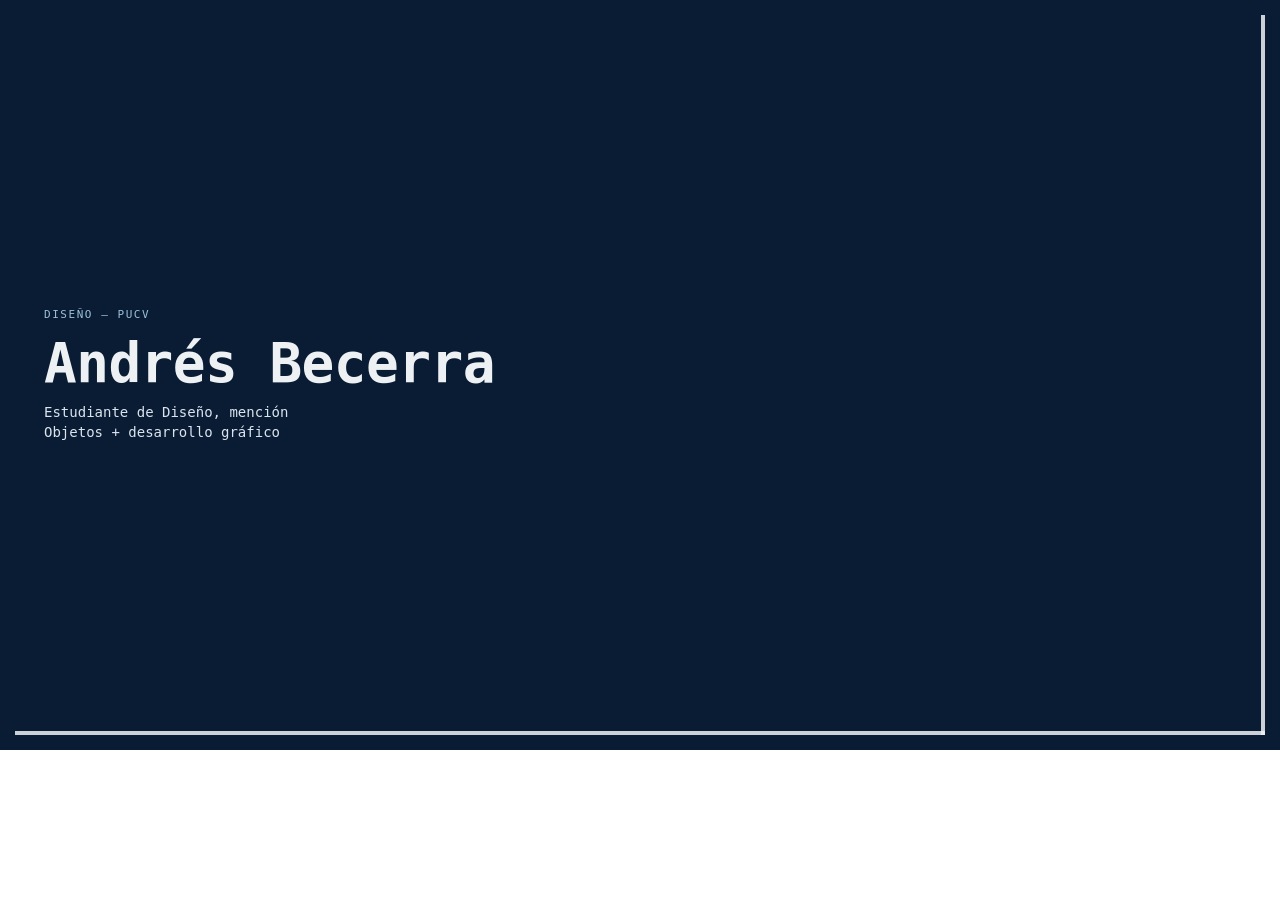
==== index.html @ 6b16b786 "Add files via upload" ====
<!DOCTYPE html>
<html lang="es">
<head>
<meta charset="UTF-8">
<meta name="viewport" content="width=device-width, initial-scale=1.0">
<title>Andrés Becerra — Diseño</title>
<style>
  :root{
    --blueprint:#0a1c33;
    --paper:#ffffff;
    --ink-text:#101f33;
    --muted-dark:#3a5770;
    --hair-light:rgba(16,31,51,0.14);
    --light-text:#eef1f4;
    --muted-light:#9bc0dc;
    --hair-dark:rgba(238,241,244,0.22);
    --accent:#e8590c;
  }

  *{ box-sizing:border-box; }

  html,body{
    margin:0;
    height:100%;
    background:var(--blueprint);
    color:var(--ink-text);
    font-family:'Lucida Console', Monaco, monospace;
  }

  .mono{ font-family:'Lucida Console', Monaco, monospace; }
  a{ color:inherit; }

  .frame{
    position:relative;
    width:100vw;
    height:100vh;
    overflow:hidden;
  }

  /* ---------- HERO (5/6 de la página) ---------- */

  .hero{
    position:absolute;
    top:0; left:0;
    width:100%;
    height:83.333%;
    z-index:3;
    background-color:var(--blueprint);
    color:#eef1f4;
    display:flex;
    align-items:center;
    padding:0 44px;
    transition:height .9s cubic-bezier(.65,0,.35,1);
  }

  .frame.is-open .hero{ height:16.667%; }

  .hero-eyebrow{
    display:block;
    font-size:11px;
    letter-spacing:.14em;
    text-transform:uppercase;
    color:var(--muted-light);
    margin-bottom:16px;
  }

  .hero-name{
    font-family:'Lucida Console', Monaco, monospace;
    font-weight:700;
    font-size:clamp(2rem, 5.4vw, 3.4rem);
    line-height:.98;
    letter-spacing:-.01em;
    margin:0 0 12px;
  }

  .hero-role{
    font-size:14px;
    color:#dbe4ee;
    max-width:34ch;
    line-height:1.45;
    margin:0;
    transition:opacity .3s;
  }

  .frame.is-open .hero-role{ opacity:0; height:0; overflow:hidden; margin:0; }
  .frame.is-open .hero-eyebrow{ margin-bottom:0; }

  /* ---------- Corchete "L" invertida hacia la izquierda ---------- */

  .bracket{
    position:absolute;
    inset:0;
    background:transparent;
    border:0;
    padding:0;
    cursor:pointer;
    z-index:4;
  }
  .bracket:focus-visible{ outline:2px solid var(--accent); outline-offset:-4px; }

  .bracket-v{
    position:absolute;
    top:15px;
    bottom:15px;
    right:15px;
    width:4px;
    background:#eef1f4;
    opacity:.85;
    transition:background .2s;
  }
  .bracket-h{
    position:absolute;
    left:15px;
    right:15px;
    bottom:15px;
    height:4px;
    background:#eef1f4;
    opacity:.85;
    transition:background .2s;
  }

  .bracket:hover .bracket-v,
  .bracket:hover .bracket-h,
  .bracket:focus-visible .bracket-v,
  .bracket:focus-visible .bracket-h{ background:var(--accent); }

  /* ---------- CONTENT (1/6 -> 5/6, franja blanca) ---------- */

  .content{
    position:absolute;
    left:0; bottom:0;
    width:100%;
    height:16.667%;
    background:var(--paper);
    color:var(--ink-text);
    overflow:hidden;
    z-index:2;
    transition:height .9s cubic-bezier(.65,0,.35,1);
  }

  .frame.is-open .content{
    height:83.333%;
    overflow-y:auto;
  }

  .content-main{
    max-width:780px;
    margin:0 auto;
    padding:0 32px;
    opacity:0;
    transition:opacity .4s ease;
  }
  .contact-strip{ opacity:0; transition:opacity .4s ease; }

  .frame.is-open .content-main,
  .frame.is-open .contact-strip{
    opacity:1;
    transition-delay:.5s;
  }

  .block{
    padding:64px 0;
    text-align:center;
  }
  .block#talleres{ padding-top:96px; }
  .block#talleres{ text-align:left; }

  h2{
    font-family:'Lucida Console', Monaco, monospace;
    font-weight:700;
    font-size:clamp(1.4rem, 2.6vw, 1.9rem);
    margin:0 0 40px;
    letter-spacing:-.01em;
    text-align:center;
  }

  p{ line-height:1.7; font-size:16px; margin:0 auto 14px; max-width:62ch; }



  .workshops{}
  .workshop{
    display:grid;
    grid-template-columns:1fr auto;
    gap:4px 16px;
    padding:22px 0;
    align-items:center;
  }
  .workshop a{
    font-family:'Lucida Console', Monaco, monospace;
    font-size:17px;
    font-weight:700;
    text-decoration:none;
    border-bottom:1px solid transparent;
  }
  .workshop a:hover{ border-bottom-color:var(--accent); color:var(--accent); }
  .workshop .year{
    font-family:'Lucida Console', Monaco, monospace;
    font-size:24px;
    font-weight:600;
    color:var(--ink-text);
  }


  .contact-strip{
    background:var(--blueprint);
    color:var(--light-text);
    padding:28px 32px;
    margin-top:40px;
  }
  .contact-strip .content-main{ padding:0; opacity:1; transition:none; }
  .contact-row-flex{
    display:flex;
    justify-content:space-between;
    align-items:center;
    gap:20px;
    flex-wrap:wrap;
  }
  .contact-row-flex a{
    font-size:15px;
    text-decoration:none;
    border-bottom:1px solid var(--hair-dark);
    padding-bottom:2px;
  }
  .contact-row-flex a:hover{ border-bottom-color:var(--accent); color:var(--accent); }

  @media (prefers-reduced-motion: reduce){
    .hero, .content, .hero-role, .content-main, .contact-strip{ transition:none; }
  }

  @media (max-width:720px){
    .hero{ padding:0 22px; }
    .content-main{ padding:0 20px; }
    .contact-row-flex{ flex-direction:column; align-items:flex-start; gap:10px; }
  }
</style>
</head>
<body>

<div class="frame" id="frame">

  <div class="hero" id="hero">
    <div>
      <span class="hero-eyebrow mono">Diseño — PUCV</span>
      <h1 class="hero-name">Andrés Becerra</h1>
      <p class="hero-role">Estudiante de Diseño, mención Objetos + desarrollo gráfico</p>
    </div>

    <button class="bracket" id="bracket" aria-expanded="false" aria-controls="content" aria-label="Mostrar presentación, talleres y contacto">
      <span class="bracket-v"></span>
      <span class="bracket-h"></span>
    </button>
  </div>

  <div class="content" id="content">
    <div class="content-main">

      <section class="block" id="presentacion">
        <h2>Presentación</h2>
        <p>Soy estudiante de Diseño en la Pontificia Universidad Católica de Valparaíso, actualmente cursando mi octavo semestre en el Taller de Ediciones Digitales.</p>
        <p>Mi formación se orienta hacia el diseño de objetos y el diseño industrial, con interés en la experimentación material, los procesos de fabricación y las herramientas digitales.</p>
        <p>Busco desarrollar un lenguaje propio en el diseño, donde pueda expresar mi forma de observar, interpretar y construir.</p>
      </section>

      <section class="block" id="talleres">
        <h2>Talleres cursados</h2>
        <div class="workshops">
          <div class="workshop">
            <a href="https://wiki.ead.pucv.cl/Taller_Luz_y_Color_2023" target="_blank" rel="noopener">Taller Luz y Color</a>
            <span class="year mono">2023</span>
          </div>
          <div class="workshop">
            <a href="https://wiki.ead.pucv.cl/Taller_de_Algoritmos_Cin%C3%A9ticos_2025" target="_blank" rel="noopener">Taller de Algoritmos Cinéticos</a>
            <span class="year mono">2025</span>
          </div>
          <div class="workshop">
            <a href="https://wiki.ead.pucv.cl/Taller_de_Espacios_Expositivos_2025" target="_blank" rel="noopener">Taller de Espacios Expositivos</a>
            <span class="year mono">2025</span>
          </div>
          <div class="workshop">
            <a href="https://wiki.ead.pucv.cl/Taller_de_personas_y_territorios_2026" target="_blank" rel="noopener">Taller de Personas y Territorios</a>
            <span class="year mono">2026</span>
          </div>
          <div class="workshop">
            <a href="https://wiki.ead.pucv.cl/Taller_del_Habitar_2024" target="_blank" rel="noopener">Taller del Habitar</a>
            <span class="year mono">2024</span>
          </div>
          <div class="workshop">
            <a href="https://wiki.ead.pucv.cl/Taller_del_Habit%C3%A1culo_2024" target="_blank" rel="noopener">Taller del Habitáculo</a>
            <span class="year mono">2024</span>
          </div>
        </div>
      </section>

    </div>

    <section class="contact-strip" id="contacto">
      <div class="content-main contact-row-flex">
        <a href="mailto:andres.becerra.s@mail.pucv.cl">andres.becerra.s@mail.pucv.cl</a>
        <a href="https://wiki.ead.pucv.cl/Andres_Becerra" target="_blank" rel="noopener">wiki.ead.pucv.cl/Andres_Becerra</a>
      </div>
    </section>
  </div>

</div>

<script>
  const frame = document.getElementById('frame');
  const bracket = document.getElementById('bracket');
  const content = document.getElementById('content');

  bracket.addEventListener('click', () => {
    const isOpen = frame.classList.toggle('is-open');
    bracket.setAttribute('aria-expanded', String(isOpen));
    if(isOpen){ content.scrollTop = 0; }
  });
</script>

</body>
</html>
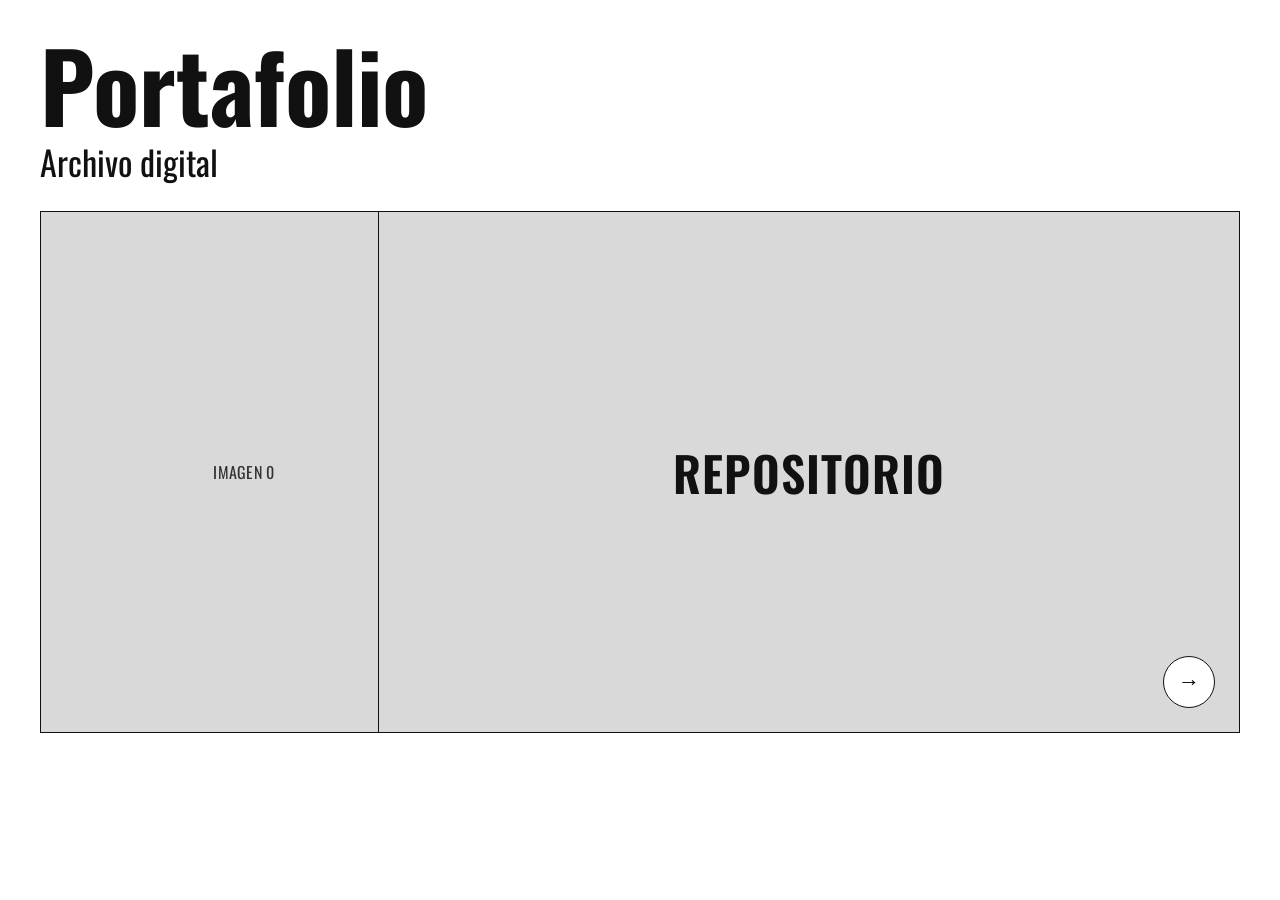
==== commit f06de829: "Rename index (1).html to index.html" ====
--- a/index.html
+++ b/index.html
@@ -3,318 +3,28 @@
 <head>
 <meta charset="UTF-8">
 <meta name="viewport" content="width=device-width, initial-scale=1.0">
-<title>Andrés Becerra — Diseño</title>
-<style>
-  :root{
-    --blueprint:#0a1c33;
-    --paper:#ffffff;
-    --ink-text:#101f33;
-    --muted-dark:#3a5770;
-    --hair-light:rgba(16,31,51,0.14);
-    --light-text:#eef1f4;
-    --muted-light:#9bc0dc;
-    --hair-dark:rgba(238,241,244,0.22);
-    --accent:#e8590c;
-  }
-
-  *{ box-sizing:border-box; }
-
-  html,body{
-    margin:0;
-    height:100%;
-    background:var(--blueprint);
-    color:var(--ink-text);
-    font-family:'Lucida Console', Monaco, monospace;
-  }
-
-  .mono{ font-family:'Lucida Console', Monaco, monospace; }
-  a{ color:inherit; }
-
-  .frame{
-    position:relative;
-    width:100vw;
-    height:100vh;
-    overflow:hidden;
-  }
-
-  /* ---------- HERO (5/6 de la página) ---------- */
-
-  .hero{
-    position:absolute;
-    top:0; left:0;
-    width:100%;
-    height:83.333%;
-    z-index:3;
-    background-color:var(--blueprint);
-    color:#eef1f4;
-    display:flex;
-    align-items:center;
-    padding:0 44px;
-    transition:height .9s cubic-bezier(.65,0,.35,1);
-  }
-
-  .frame.is-open .hero{ height:16.667%; }
-
-  .hero-eyebrow{
-    display:block;
-    font-size:11px;
-    letter-spacing:.14em;
-    text-transform:uppercase;
-    color:var(--muted-light);
-    margin-bottom:16px;
-  }
-
-  .hero-name{
-    font-family:'Lucida Console', Monaco, monospace;
-    font-weight:700;
-    font-size:clamp(2rem, 5.4vw, 3.4rem);
-    line-height:.98;
-    letter-spacing:-.01em;
-    margin:0 0 12px;
-  }
-
-  .hero-role{
-    font-size:14px;
-    color:#dbe4ee;
-    max-width:34ch;
-    line-height:1.45;
-    margin:0;
-    transition:opacity .3s;
-  }
-
-  .frame.is-open .hero-role{ opacity:0; height:0; overflow:hidden; margin:0; }
-  .frame.is-open .hero-eyebrow{ margin-bottom:0; }
-
-  /* ---------- Corchete "L" invertida hacia la izquierda ---------- */
-
-  .bracket{
-    position:absolute;
-    inset:0;
-    background:transparent;
-    border:0;
-    padding:0;
-    cursor:pointer;
-    z-index:4;
-  }
-  .bracket:focus-visible{ outline:2px solid var(--accent); outline-offset:-4px; }
-
-  .bracket-v{
-    position:absolute;
-    top:15px;
-    bottom:15px;
-    right:15px;
-    width:4px;
-    background:#eef1f4;
-    opacity:.85;
-    transition:background .2s;
-  }
-  .bracket-h{
-    position:absolute;
-    left:15px;
-    right:15px;
-    bottom:15px;
-    height:4px;
-    background:#eef1f4;
-    opacity:.85;
-    transition:background .2s;
-  }
-
-  .bracket:hover .bracket-v,
-  .bracket:hover .bracket-h,
-  .bracket:focus-visible .bracket-v,
-  .bracket:focus-visible .bracket-h{ background:var(--accent); }
-
-  /* ---------- CONTENT (1/6 -> 5/6, franja blanca) ---------- */
-
-  .content{
-    position:absolute;
-    left:0; bottom:0;
-    width:100%;
-    height:16.667%;
-    background:var(--paper);
-    color:var(--ink-text);
-    overflow:hidden;
-    z-index:2;
-    transition:height .9s cubic-bezier(.65,0,.35,1);
-  }
-
-  .frame.is-open .content{
-    height:83.333%;
-    overflow-y:auto;
-  }
-
-  .content-main{
-    max-width:780px;
-    margin:0 auto;
-    padding:0 32px;
-    opacity:0;
-    transition:opacity .4s ease;
-  }
-  .contact-strip{ opacity:0; transition:opacity .4s ease; }
-
-  .frame.is-open .content-main,
-  .frame.is-open .contact-strip{
-    opacity:1;
-    transition-delay:.5s;
-  }
-
-  .block{
-    padding:64px 0;
-    text-align:center;
-  }
-  .block#talleres{ padding-top:96px; }
-  .block#talleres{ text-align:left; }
-
-  h2{
-    font-family:'Lucida Console', Monaco, monospace;
-    font-weight:700;
-    font-size:clamp(1.4rem, 2.6vw, 1.9rem);
-    margin:0 0 40px;
-    letter-spacing:-.01em;
-    text-align:center;
-  }
-
-  p{ line-height:1.7; font-size:16px; margin:0 auto 14px; max-width:62ch; }
-
-
-
-  .workshops{}
-  .workshop{
-    display:grid;
-    grid-template-columns:1fr auto;
-    gap:4px 16px;
-    padding:22px 0;
-    align-items:center;
-  }
-  .workshop a{
-    font-family:'Lucida Console', Monaco, monospace;
-    font-size:17px;
-    font-weight:700;
-    text-decoration:none;
-    border-bottom:1px solid transparent;
-  }
-  .workshop a:hover{ border-bottom-color:var(--accent); color:var(--accent); }
-  .workshop .year{
-    font-family:'Lucida Console', Monaco, monospace;
-    font-size:24px;
-    font-weight:600;
-    color:var(--ink-text);
-  }
-
-
-  .contact-strip{
-    background:var(--blueprint);
-    color:var(--light-text);
-    padding:28px 32px;
-    margin-top:40px;
-  }
-  .contact-strip .content-main{ padding:0; opacity:1; transition:none; }
-  .contact-row-flex{
-    display:flex;
-    justify-content:space-between;
-    align-items:center;
-    gap:20px;
-    flex-wrap:wrap;
-  }
-  .contact-row-flex a{
-    font-size:15px;
-    text-decoration:none;
-    border-bottom:1px solid var(--hair-dark);
-    padding-bottom:2px;
-  }
-  .contact-row-flex a:hover{ border-bottom-color:var(--accent); color:var(--accent); }
-
-  @media (prefers-reduced-motion: reduce){
-    .hero, .content, .hero-role, .content-main, .contact-strip{ transition:none; }
-  }
-
-  @media (max-width:720px){
-    .hero{ padding:0 22px; }
-    .content-main{ padding:0 20px; }
-    .contact-row-flex{ flex-direction:column; align-items:flex-start; gap:10px; }
-  }
-</style>
+<title>Portafolio — Andrés Becerra</title>
+<link rel="stylesheet" href="styles.css">
 </head>
 <body>
 
-<div class="frame" id="frame">
+  <header class="inicio-header">
+    <span class="brand-title">Portafolio</span>
+    <p class="brand-subtitle">Archivo digital</p>
+  </header>
 
-  <div class="hero" id="hero">
-    <div>
-      <span class="hero-eyebrow mono">Diseño — PUCV</span>
-      <h1 class="hero-name">Andrés Becerra</h1>
-      <p class="hero-role">Estudiante de Diseño, mención Objetos + desarrollo gráfico</p>
+  <div class="hero-row">
+    <div class="hero-image-box placeholder">Imagen 0</div>
+    <div class="hero-carousel-box">
+      <div class="carousel-stage">
+        <a href="repositorio.html" class="carousel-word">Repositorio</a>
+        <a href="talleres-proyectos.html" class="carousel-word">Talleres y Proyectos</a>
+        <a href="sobre-mi.html" class="carousel-word">Sobre mí</a>
+      </div>
+      <button class="carousel-arrow" id="homeCarouselArrow" aria-label="Siguiente">→</button>
     </div>
-
-    <button class="bracket" id="bracket" aria-expanded="false" aria-controls="content" aria-label="Mostrar presentación, talleres y contacto">
-      <span class="bracket-v"></span>
-      <span class="bracket-h"></span>
-    </button>
   </div>
 
-  <div class="content" id="content">
-    <div class="content-main">
-
-      <section class="block" id="presentacion">
-        <h2>Presentación</h2>
-        <p>Soy estudiante de Diseño en la Pontificia Universidad Católica de Valparaíso, actualmente cursando mi octavo semestre en el Taller de Ediciones Digitales.</p>
-        <p>Mi formación se orienta hacia el diseño de objetos y el diseño industrial, con interés en la experimentación material, los procesos de fabricación y las herramientas digitales.</p>
-        <p>Busco desarrollar un lenguaje propio en el diseño, donde pueda expresar mi forma de observar, interpretar y construir.</p>
-      </section>
-
-      <section class="block" id="talleres">
-        <h2>Talleres cursados</h2>
-        <div class="workshops">
-          <div class="workshop">
-            <a href="https://wiki.ead.pucv.cl/Taller_Luz_y_Color_2023" target="_blank" rel="noopener">Taller Luz y Color</a>
-            <span class="year mono">2023</span>
-          </div>
-          <div class="workshop">
-            <a href="https://wiki.ead.pucv.cl/Taller_de_Algoritmos_Cin%C3%A9ticos_2025" target="_blank" rel="noopener">Taller de Algoritmos Cinéticos</a>
-            <span class="year mono">2025</span>
-          </div>
-          <div class="workshop">
-            <a href="https://wiki.ead.pucv.cl/Taller_de_Espacios_Expositivos_2025" target="_blank" rel="noopener">Taller de Espacios Expositivos</a>
-            <span class="year mono">2025</span>
-          </div>
-          <div class="workshop">
-            <a href="https://wiki.ead.pucv.cl/Taller_de_personas_y_territorios_2026" target="_blank" rel="noopener">Taller de Personas y Territorios</a>
-            <span class="year mono">2026</span>
-          </div>
-          <div class="workshop">
-            <a href="https://wiki.ead.pucv.cl/Taller_del_Habitar_2024" target="_blank" rel="noopener">Taller del Habitar</a>
-            <span class="year mono">2024</span>
-          </div>
-          <div class="workshop">
-            <a href="https://wiki.ead.pucv.cl/Taller_del_Habit%C3%A1culo_2024" target="_blank" rel="noopener">Taller del Habitáculo</a>
-            <span class="year mono">2024</span>
-          </div>
-        </div>
-      </section>
-
-    </div>
-
-    <section class="contact-strip" id="contacto">
-      <div class="content-main contact-row-flex">
-        <a href="mailto:andres.becerra.s@mail.pucv.cl">andres.becerra.s@mail.pucv.cl</a>
-        <a href="https://wiki.ead.pucv.cl/Andres_Becerra" target="_blank" rel="noopener">wiki.ead.pucv.cl/Andres_Becerra</a>
-      </div>
-    </section>
-  </div>
-
-</div>
-
-<script>
-  const frame = document.getElementById('frame');
-  const bracket = document.getElementById('bracket');
-  const content = document.getElementById('content');
-
-  bracket.addEventListener('click', () => {
-    const isOpen = frame.classList.toggle('is-open');
-    bracket.setAttribute('aria-expanded', String(isOpen));
-    if(isOpen){ content.scrollTop = 0; }
-  });
-</script>
-
+  <script src="script.js"></script>
 </body>
 </html>
--- a/styles.css
+++ b/styles.css
@@ -0,0 +1,248 @@
+@import url('https://fonts.googleapis.com/css2?family=Oswald:wght@400;500;600;700&display=swap');
+
+:root{
+  --ink:#111111;
+  --placeholder:#d9d9d9;
+  --border:#111111;
+}
+
+*{ box-sizing:border-box; }
+
+html,body{
+  margin:0;
+  background:#ffffff;
+  color:var(--ink);
+  font-family:'Oswald', sans-serif;
+  font-weight:400;
+}
+
+a{ color:inherit; }
+
+.page-canvas{
+  max-width:1440px;
+  margin:0 auto;
+  position:relative;
+}
+
+/* ---------- Encabezado de marca (páginas Repositorio / Talleres / Sobre mí) ---------- */
+
+.brand-row{
+  padding:30px 40px 0;
+}
+
+.brand-title-link{
+  font-size:24px;
+  font-weight:600;
+  text-transform:uppercase;
+  text-decoration:none;
+  letter-spacing:.02em;
+}
+
+/* ---------- Placeholder genérico (imágenes / encargos) ---------- */
+
+.placeholder{
+  background:var(--placeholder);
+  border:1px solid var(--border);
+  display:flex;
+  align-items:center;
+  justify-content:center;
+  text-align:center;
+  font-size:16px;
+  letter-spacing:.02em;
+  text-transform:uppercase;
+  color:#333;
+}
+
+/* ---------- INICIO (1440 x 900) ---------- */
+
+.inicio-header{
+  padding:36px 40px 0;
+}
+.inicio-header .brand-title{
+  font-size:96px;
+  font-weight:700;
+  display:block;
+  line-height:1;
+  margin-bottom:4px;
+}
+.inicio-header .brand-subtitle{
+  font-size:34px;
+  font-weight:400;
+  margin:0 0 24px;
+}
+
+.hero-row{
+  position:relative;
+  display:flex;
+  align-items:stretch;
+  height:58vh;
+  min-height:460px;
+  margin:0 40px;
+}
+
+.hero-image-box{
+  width:34%;
+  flex:none;
+  position:relative;
+  z-index:1;
+}
+
+.hero-carousel-box{
+  flex:1;
+  margin-left:-70px;
+  position:relative;
+  z-index:2;
+  display:flex;
+  align-items:center;
+  justify-content:center;
+  background:var(--placeholder);
+  border:1px solid var(--border);
+}
+
+.carousel-stage{
+  position:relative;
+  text-align:center;
+}
+
+.carousel-word{
+  display:none;
+  font-size:48px;
+  font-weight:600;
+  text-decoration:none;
+  text-transform:uppercase;
+  letter-spacing:.02em;
+}
+.carousel-word.active{ display:inline-block; }
+.carousel-word:hover{ text-decoration:underline; }
+
+.carousel-arrow{
+  position:absolute;
+  bottom:24px;
+  right:24px;
+  width:52px;
+  height:52px;
+  border-radius:50%;
+  border:1px solid var(--border);
+  background:#fff;
+  font-size:22px;
+  cursor:pointer;
+  display:flex;
+  align-items:center;
+  justify-content:center;
+}
+.carousel-arrow:hover{ background:#eee; }
+
+/* ---------- REPOSITORIO (1440 x 900) ---------- */
+
+.page-title{
+  text-align:center;
+  font-size:72px;
+  font-weight:700;
+  text-transform:uppercase;
+  line-height:1;
+  margin:24px 0 50px;
+}
+
+.repo-grid{
+  display:grid;
+  grid-template-columns:1fr 2fr 1fr;
+  grid-template-rows:1fr 1fr;
+  gap:24px;
+  max-width:1100px;
+  height:58vh;
+  min-height:420px;
+  margin:0 auto 60px;
+  padding:0 40px;
+}
+
+.repo-box{ text-decoration:none; font-weight:500; font-size:18px; }
+.repo-1{ grid-column:1; grid-row:1; }
+.repo-2{ grid-column:1; grid-row:2; }
+.repo-3{ grid-column:2; grid-row:1 / 3; }
+.repo-4{ grid-column:3; grid-row:1 / 3; }
+
+.repo-1.placeholder{ cursor:pointer; }
+.repo-1.placeholder:hover{ background:#c8c8c8; }
+
+.course-caption{
+  text-align:center;
+  font-size:18px;
+  font-weight:400;
+  margin-bottom:60px;
+}
+
+/* ---------- TALLERES Y PROYECTOS (1440 x 2200, bien alta) ---------- */
+
+.talleres-canvas{ padding-bottom:10vh; }
+
+.hero-image-box.tall{
+  max-width:1050px;
+  height:38vh;
+  min-height:360px;
+  margin:8vh auto 10vh;
+}
+
+.gallery-row{
+  display:flex;
+  gap:34px;
+  max-width:1150px;
+  margin:0 auto 10vh;
+  padding:0 40px;
+}
+
+.gallery-item{ flex:1; }
+.gallery-item .placeholder{ height:300px; margin-bottom:18px; }
+.gallery-caption{
+  text-align:center;
+  font-size:18px;
+  font-weight:500;
+}
+
+/* ---------- SOBRE MÍ (1440 x 2000, bien alta) ---------- */
+
+.sobremi-canvas{ padding-bottom:10vh; }
+
+.portrait-box{
+  width:420px;
+  height:50vh;
+  min-height:420px;
+  margin:7vh auto 9vh;
+}
+
+.bio-text{
+  max-width:520px;
+  margin:0 auto 10vh;
+  text-align:center;
+}
+.bio-text p{ margin:0 0 30px; line-height:1.65; font-size:19px; }
+
+/* ---------- Pie de contacto (Talleres y Sobre mí) ---------- */
+
+.contact-footer{
+  display:flex;
+  justify-content:space-between;
+  align-items:center;
+  padding:26px 40px;
+  border-top:1px solid #ddd;
+  font-size:20px;
+}
+.contact-footer a{ text-decoration:none; }
+.contact-footer a:hover{ text-decoration:underline; }
+
+@media (max-width:720px){
+  .inicio-header .brand-title{ font-size:48px; }
+  .inicio-header .brand-subtitle{ font-size:22px; }
+  .hero-row{ flex-direction:column; height:auto; margin:0 20px; }
+  .hero-image-box{ width:100%; height:200px; }
+  .hero-carousel-box{ margin-left:0; margin-top:-1px; height:220px; }
+  .carousel-word{ font-size:28px; }
+  .page-title{ font-size:36px; }
+  .repo-grid{ grid-template-columns:1fr; grid-template-rows:repeat(4,1fr); height:auto; padding:0 20px; }
+  .repo-1{ grid-column:1; grid-row:1; } .repo-2{ grid-row:2; } .repo-3{ grid-row:3; } .repo-4{ grid-row:4; }
+  .repo-box{ height:140px; }
+  .gallery-row{ flex-direction:column; padding:0 20px; }
+  .hero-image-box.tall{ height:220px; margin:5vh auto; }
+  .portrait-box{ width:80%; height:300px; margin:5vh auto; }
+  .bio-text p{ font-size:17px; }
+  .contact-footer{ flex-direction:column; gap:10px; align-items:flex-start; padding:20px; font-size:16px; }
+}
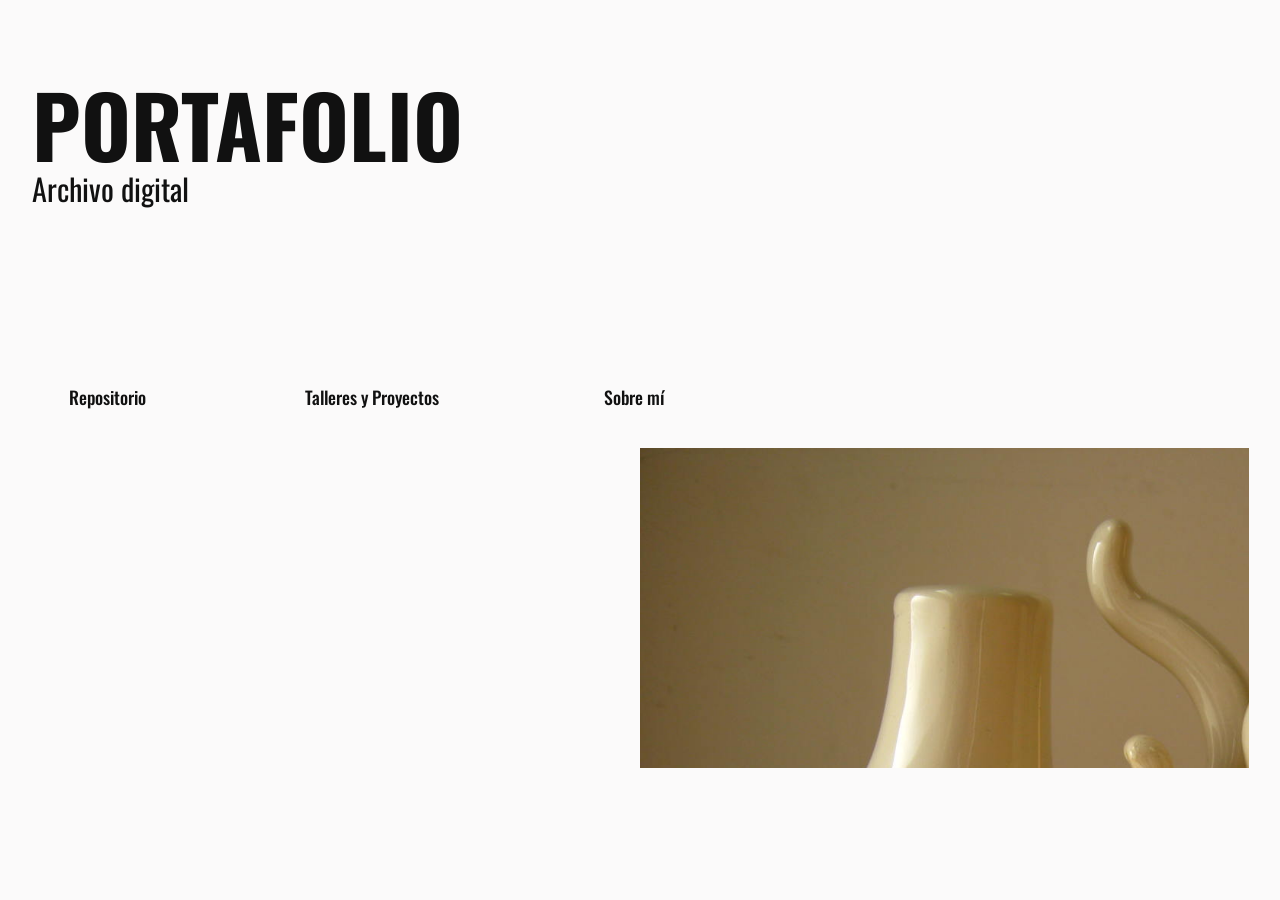
==== commit 4a92aa9d: "Add files via upload" ====
--- a/index.html
+++ b/index.html
@@ -8,23 +8,21 @@
 </head>
 <body>
 
-  <header class="inicio-header">
-    <span class="brand-title">Portafolio</span>
-    <p class="brand-subtitle">Archivo digital</p>
-  </header>
+  <div class="canvas canvas-900">
 
-  <div class="hero-row">
-    <div class="hero-image-box placeholder">Imagen 0</div>
-    <div class="hero-carousel-box">
-      <div class="carousel-stage">
-        <a href="repositorio.html" class="carousel-word">Repositorio</a>
-        <a href="talleres-proyectos.html" class="carousel-word">Talleres y Proyectos</a>
-        <a href="sobre-mi.html" class="carousel-word">Sobre mí</a>
-      </div>
-      <button class="carousel-arrow" id="homeCarouselArrow" aria-label="Siguiente">→</button>
+    <h1 class="el inicio-title" style="left:2.5%; top:3%;">Portafolio</h1>
+    <p class="el inicio-subtitle" style="left:2.5%; top:17%;">Archivo digital</p>
+
+    <a href="repositorio.html" class="el nav-link" style="left:5.4%; top:48%;">Repositorio</a>
+    <a href="talleres-proyectos.html" class="el nav-link" style="left:23.8%; top:48%;">Talleres y Proyectos</a>
+    <a href="sobre-mi.html" class="el nav-link" style="left:47.2%; top:48%;">Sobre mí</a>
+
+    <div class="el pan-frame pan-wide" style="left:2.4%; top:56%; width:95.2%; height:40%;">
+      <img src="images/imagen1.jpg" alt="Carrusel de imágenes">
     </div>
+
   </div>
 
-  <script src="script.js"></script>
+<script src="script.js"></script>
 </body>
 </html>
--- a/styles.css
+++ b/styles.css
@@ -10,35 +10,27 @@
 
 html,body{
   margin:0;
-  background:#ffffff;
+  background:#fbfafa;
   color:var(--ink);
   font-family:'Oswald', sans-serif;
   font-weight:400;
 }
 
-a{ color:inherit; }
-
-.page-canvas{
+a{ color:inherit; text-decoration:none; }
+
+/* El lienzo mantiene SIEMPRE la proporción 1440 x alto de la mesa de trabajo */
+.canvas{
+  position:relative;
+  width:100%;
   max-width:1440px;
   margin:0 auto;
-  position:relative;
-}
-
-/* ---------- Encabezado de marca (páginas Repositorio / Talleres / Sobre mí) ---------- */
-
-.brand-row{
-  padding:30px 40px 0;
-}
-
-.brand-title-link{
-  font-size:24px;
-  font-weight:600;
-  text-transform:uppercase;
-  text-decoration:none;
-  letter-spacing:.02em;
-}
-
-/* ---------- Placeholder genérico (imágenes / encargos) ---------- */
+  container-type:inline-size;
+  overflow:hidden;
+}
+.canvas-900{ aspect-ratio:1440/900; }
+.canvas-2162{ aspect-ratio:1440/2162; }
+
+.el{ position:absolute; }
 
 .placeholder{
   background:var(--placeholder);
@@ -47,68 +39,53 @@
   align-items:center;
   justify-content:center;
   text-align:center;
-  font-size:16px;
+  text-transform:uppercase;
+  color:#333;
+  font-size:1.1cqw;
+}
+
+/* ---------- Marca / título pequeño (Repositorio, Talleres, Sobre mí) ---------- */
+
+.brand-link{
+  font-size:1.667cqw;
+  font-weight:600;
+  text-transform:uppercase;
   letter-spacing:.02em;
-  text-transform:uppercase;
-  color:#333;
-}
-
-/* ---------- INICIO (1440 x 900) ---------- */
-
-.inicio-header{
-  padding:36px 40px 0;
-}
-.inicio-header .brand-title{
-  font-size:96px;
+}
+
+/* ---------- INICIO ---------- */
+
+.inicio-title{
+  font-size:6.667cqw;
   font-weight:700;
-  display:block;
+  text-transform:uppercase;
   line-height:1;
-  margin-bottom:4px;
-}
-.inicio-header .brand-subtitle{
-  font-size:34px;
+}
+
+.inicio-subtitle{
+  font-size:2.361cqw;
   font-weight:400;
-  margin:0 0 24px;
-}
-
-.hero-row{
-  position:relative;
-  display:flex;
-  align-items:stretch;
-  height:58vh;
-  min-height:460px;
-  margin:0 40px;
-}
-
-.hero-image-box{
-  width:34%;
-  flex:none;
-  position:relative;
-  z-index:1;
-}
-
-.hero-carousel-box{
-  flex:1;
-  margin-left:-70px;
-  position:relative;
-  z-index:2;
+}
+
+.nav-link{
+  font-size:1.389cqw;
+  font-weight:500;
+  white-space:nowrap;
+}
+
+
+.carousel-box{
   display:flex;
   align-items:center;
   justify-content:center;
-  background:var(--placeholder);
-  border:1px solid var(--border);
-}
-
-.carousel-stage{
-  position:relative;
-  text-align:center;
-}
+}
+
+.carousel-stage{ position:relative; text-align:center; }
 
 .carousel-word{
   display:none;
-  font-size:48px;
+  font-size:3.333cqw;
   font-weight:600;
-  text-decoration:none;
   text-transform:uppercase;
   letter-spacing:.02em;
 }
@@ -117,14 +94,14 @@
 
 .carousel-arrow{
   position:absolute;
-  bottom:24px;
-  right:24px;
-  width:52px;
-  height:52px;
+  bottom:4%;
+  right:4%;
+  width:7%;
+  aspect-ratio:1/1;
   border-radius:50%;
   border:1px solid var(--border);
   background:#fff;
-  font-size:22px;
+  font-size:1.5cqw;
   cursor:pointer;
   display:flex;
   align-items:center;
@@ -132,117 +109,132 @@
 }
 .carousel-arrow:hover{ background:#eee; }
 
-/* ---------- REPOSITORIO (1440 x 900) ---------- */
+/* ---------- Título de página (REPOSITORIO / TALLERES Y PROYECTOS / SOBRE MÍ) ---------- */
 
 .page-title{
-  text-align:center;
-  font-size:72px;
+  font-size:5cqw;
   font-weight:700;
   text-transform:uppercase;
+  text-align:center;
   line-height:1;
-  margin:24px 0 50px;
-}
-
-.repo-grid{
-  display:grid;
-  grid-template-columns:1fr 2fr 1fr;
-  grid-template-rows:1fr 1fr;
-  gap:24px;
-  max-width:1100px;
-  height:58vh;
-  min-height:420px;
-  margin:0 auto 60px;
-  padding:0 40px;
-}
-
-.repo-box{ text-decoration:none; font-weight:500; font-size:18px; }
-.repo-1{ grid-column:1; grid-row:1; }
-.repo-2{ grid-column:1; grid-row:2; }
-.repo-3{ grid-column:2; grid-row:1 / 3; }
-.repo-4{ grid-column:3; grid-row:1 / 3; }
-
-.repo-1.placeholder{ cursor:pointer; }
-.repo-1.placeholder:hover{ background:#c8c8c8; }
+  width:100%;
+}
+
+/* ---------- REPOSITORIO ---------- */
+
+.repo-box{
+  font-size:1.25cqw;
+  font-weight:500;
+}
+a.repo-box{ cursor:pointer; }
+a.repo-box:hover{ background:#c8c8c8; }
 
 .course-caption{
-  text-align:center;
-  font-size:18px;
-  font-weight:400;
-  margin-bottom:60px;
-}
-
-/* ---------- TALLERES Y PROYECTOS (1440 x 2200, bien alta) ---------- */
-
-.talleres-canvas{ padding-bottom:10vh; }
-
-.hero-image-box.tall{
-  max-width:1050px;
-  height:38vh;
-  min-height:360px;
-  margin:8vh auto 10vh;
-}
-
-.gallery-row{
-  display:flex;
-  gap:34px;
-  max-width:1150px;
-  margin:0 auto 10vh;
-  padding:0 40px;
-}
-
-.gallery-item{ flex:1; }
-.gallery-item .placeholder{ height:300px; margin-bottom:18px; }
+  font-size:1.25cqw;
+  text-align:center;
+  width:100%;
+}
+
+/* ---------- TALLERES Y PROYECTOS ---------- */
+
 .gallery-caption{
-  text-align:center;
-  font-size:18px;
+  font-size:1.25cqw;
   font-weight:500;
-}
-
-/* ---------- SOBRE MÍ (1440 x 2000, bien alta) ---------- */
-
-.sobremi-canvas{ padding-bottom:10vh; }
-
-.portrait-box{
-  width:420px;
-  height:50vh;
-  min-height:420px;
-  margin:7vh auto 9vh;
-}
-
-.bio-text{
-  max-width:520px;
-  margin:0 auto 10vh;
-  text-align:center;
-}
-.bio-text p{ margin:0 0 30px; line-height:1.65; font-size:19px; }
+  text-align:center;
+  width:100%;
+}
+
+/* ---------- SOBRE MÍ ---------- */
+
+.bio-text p{
+  font-size:1.319cqw;
+  line-height:1.6;
+  margin:0 0 1.8cqw;
+}
 
 /* ---------- Pie de contacto (Talleres y Sobre mí) ---------- */
 
-.contact-footer{
-  display:flex;
-  justify-content:space-between;
-  align-items:center;
-  padding:26px 40px;
-  border-top:1px solid #ddd;
-  font-size:20px;
-}
-.contact-footer a{ text-decoration:none; }
-.contact-footer a:hover{ text-decoration:underline; }
+.contact-footer a{
+  font-size:1.389cqw;
+}
+
+/* ---------- Transición al entrar / salir de una página ---------- */
+
+@keyframes page-fade-in{
+  from{ opacity:0; }
+  to{ opacity:1; }
+}
+
+body.page-enter{ animation:page-fade-in .5s ease; }
+
+body.page-leaving{
+  opacity:0;
+  transition:opacity .3s ease;
+}
+
+/* ---------- Efecto "se levanta" al pasar el mouse (todo excepto la marca superior izquierda) ---------- */
+
+.nav-link,
+.repo-box,
+.gallery-item,
+.contact-footer a{
+  display:inline-block;
+  transition:transform .25s ease;
+}
+
+.nav-link:hover,
+.repo-box:hover,
+.gallery-item:hover,
+.contact-footer a:hover{
+  transform:translateY(-6px);
+}
+
+.gallery-item .placeholder{ transition:none; }
+
+.lift{ transition:transform .25s ease; }
+.lift:hover{ transform:translateY(-6px); }
+
+/* ---------- Marco de paneo vertical lento (Imagen 1, Talleres y Proyectos) ---------- */
+
+.pan-frame{
+  position:relative;
+  overflow:hidden;
+}
+
+.pan-frame img{
+  position:absolute;
+  top:0;
+  left:50%;
+  width:160%;
+  height:auto;
+  display:block;
+  animation:pan-vertical 24s ease-in-out infinite alternate;
+}
+
+.pan-wide img{ width:100%; }
+
+@keyframes pan-vertical{
+  from{ transform:translateX(-50%) translateY(0); }
+  to{ transform:translateX(-50%) translateY(calc(-1 * var(--pan-distance, 0px))); }
+}
+
+@media (prefers-reduced-motion: reduce){
+  body.page-enter{ animation:none; }
+  .pan-frame img{ animation:none; }
+}
 
 @media (max-width:720px){
-  .inicio-header .brand-title{ font-size:48px; }
-  .inicio-header .brand-subtitle{ font-size:22px; }
-  .hero-row{ flex-direction:column; height:auto; margin:0 20px; }
-  .hero-image-box{ width:100%; height:200px; }
-  .hero-carousel-box{ margin-left:0; margin-top:-1px; height:220px; }
-  .carousel-word{ font-size:28px; }
-  .page-title{ font-size:36px; }
-  .repo-grid{ grid-template-columns:1fr; grid-template-rows:repeat(4,1fr); height:auto; padding:0 20px; }
-  .repo-1{ grid-column:1; grid-row:1; } .repo-2{ grid-row:2; } .repo-3{ grid-row:3; } .repo-4{ grid-row:4; }
-  .repo-box{ height:140px; }
-  .gallery-row{ flex-direction:column; padding:0 20px; }
-  .hero-image-box.tall{ height:220px; margin:5vh auto; }
-  .portrait-box{ width:80%; height:300px; margin:5vh auto; }
-  .bio-text p{ font-size:17px; }
-  .contact-footer{ flex-direction:column; gap:10px; align-items:flex-start; padding:20px; font-size:16px; }
-}
+  .canvas{ container-type:normal; }
+  .canvas-1100, .canvas-2200, .canvas-2000{ aspect-ratio:auto; height:auto; min-height:100vh; }
+  .el{ position:static; display:block; width:100% !important; margin:0 auto 16px; }
+  .inicio-title{ font-size:2.6rem; }
+  .inicio-subtitle{ font-size:1.2rem; }
+  .page-title{ font-size:1.8rem; margin:20px 0; }
+  .brand-link{ font-size:1rem; }
+  .repo-box{ height:120px; font-size:1rem; }
+  .carousel-word{ font-size:1.6rem; }
+  .placeholder{ font-size:.9rem; min-height:160px; }
+  .bio-text p{ font-size:1rem; }
+  .contact-footer{ display:flex; flex-direction:column; gap:10px; }
+  .contact-footer a{ font-size:1rem; }
+}
